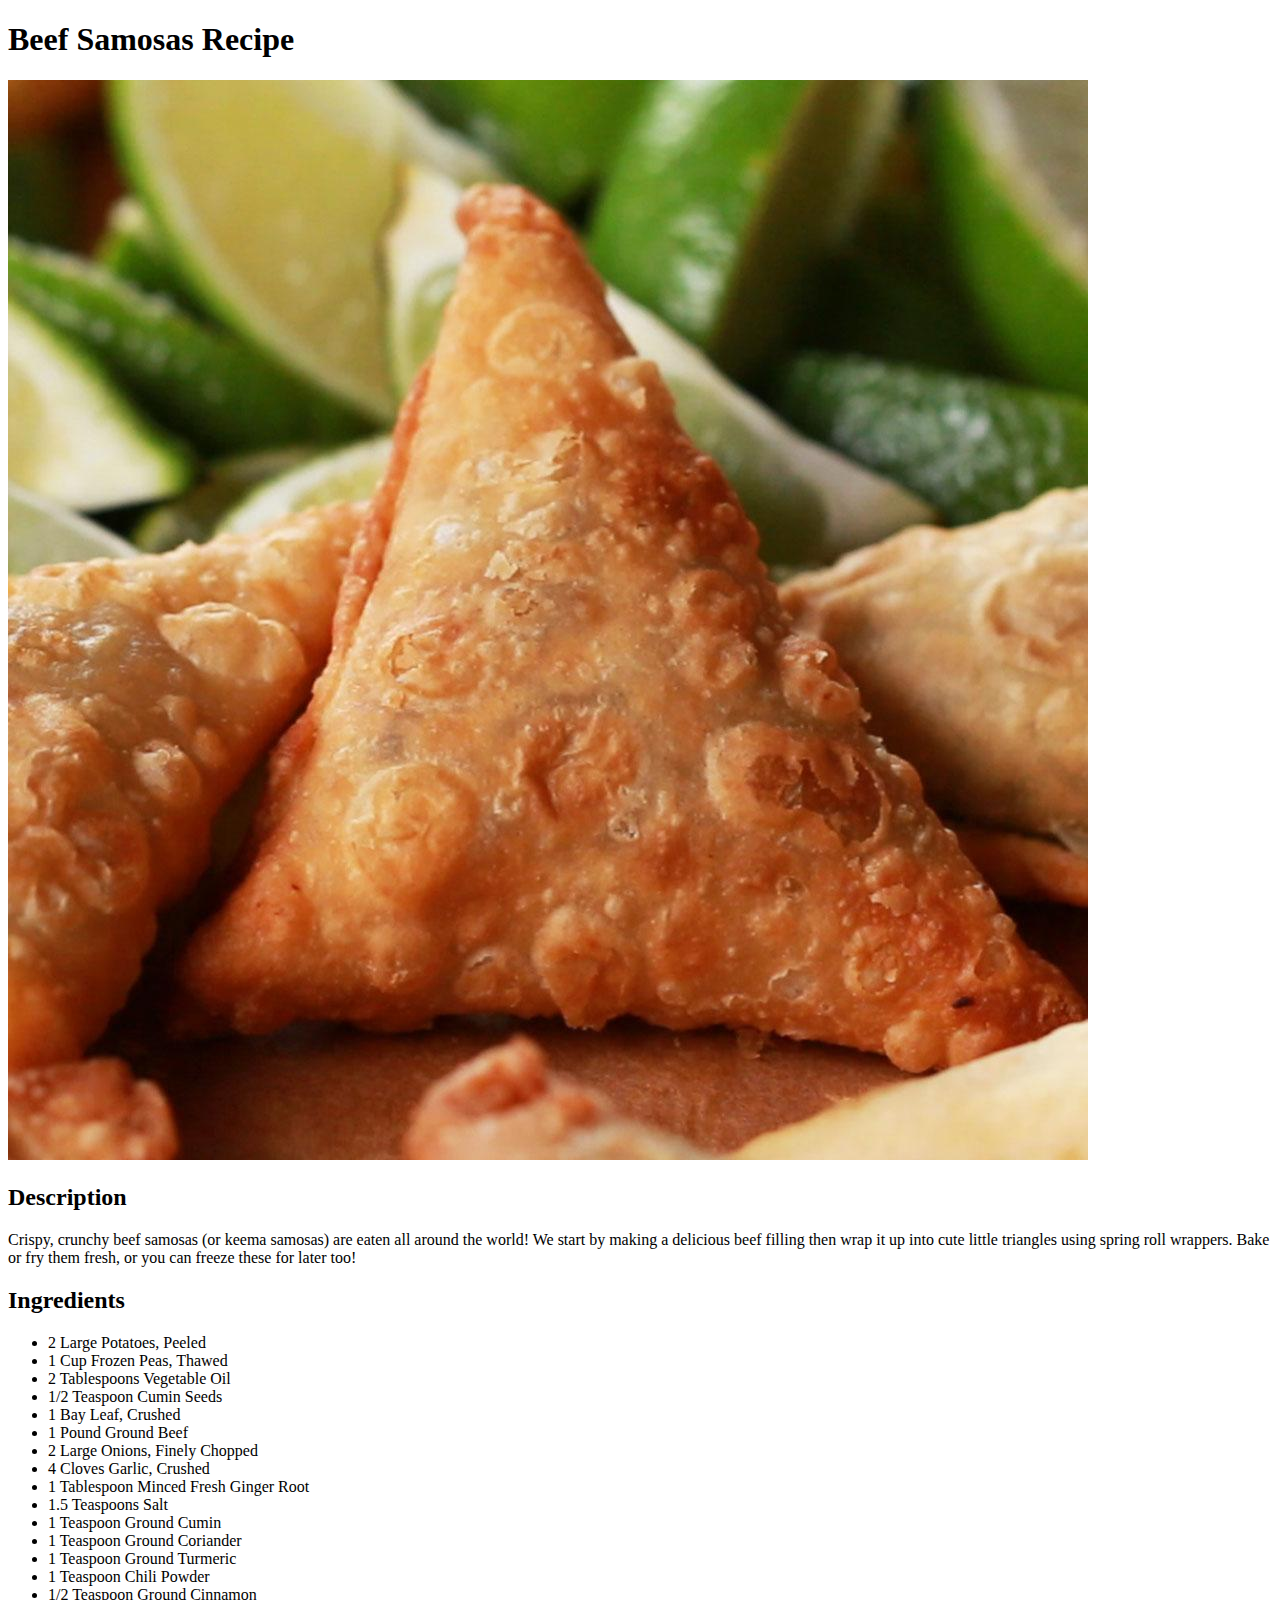
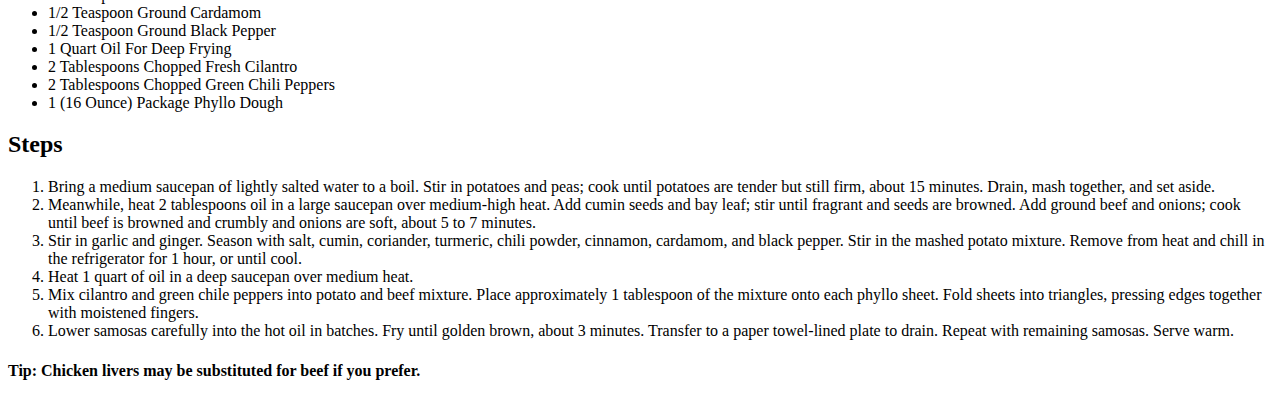
==== recipes/beef-samosas.html @ e7dfa101 "Add necessary files for Recipe Page project" ====
<!DOCTYPE html>

<html lang="en">

    <head>

        <meta charset = "UTF-8">

        <title>Beef Samosas Recipe</title>

    </head>

    <body>

        <h1>Beef Samosas Recipe</h1>

        <img src = "../images/samosas.jpg" alt = "A Mouthwatering Picture Of Beef Samosas" height = "1080" width = "1080">

        <h2>Description</h2>

        <p>
            
            Crispy, crunchy beef samosas (or keema samosas) are eaten all around the world! We start by making a delicious beef filling then wrap it up into cute little triangles using spring roll wrappers. Bake or fry them fresh, or you can freeze these for later too!

        </p>

        <h2>Ingredients</h2>

        <ul>
            <li>2 Large Potatoes, Peeled</li>
            <li>1 Cup Frozen Peas, Thawed</li>
            <li>2 Tablespoons Vegetable Oil</li>
            <li>1/2 Teaspoon Cumin Seeds</li>
            <li>1 Bay Leaf, Crushed</li>
            <li>1 Pound Ground Beef</li>
            <li>2 Large Onions, Finely Chopped</li>
            <li>4 Cloves Garlic, Crushed</li>
            <li>1 Tablespoon Minced Fresh Ginger Root</li>
            <li>1.5 Teaspoons Salt</li>
            <li>1 Teaspoon Ground Cumin</li>
            <li>1 Teaspoon Ground Coriander</li>
            <li>1 Teaspoon Ground Turmeric</li>
            <li>1 Teaspoon Chili Powder</li>
            <li>1/2 Teaspoon Ground Cinnamon</li>
            <li>1/2 Teaspoon Ground Cardamom</li>
            <li>1/2 Teaspoon Ground Black Pepper</li>
            <li>1 Quart Oil For Deep Frying</li>
            <li>2 Tablespoons Chopped Fresh Cilantro</li>
            <li>2 Tablespoons Chopped Green Chili Peppers</li>
            <li>1 (16 Ounce) Package Phyllo Dough</li>
        </ul>

        <h2>Steps</h2> <!-- Could Name It Procedure Or Something But Whatever, The Simpler It Sounds The Better I Guess -->

        <ol>
            <li>Bring a medium saucepan of lightly salted water to a boil. Stir in potatoes and peas; cook until potatoes are tender but still firm, about 15 minutes. Drain, mash together, and set aside.</li>
            <li>Meanwhile, heat 2 tablespoons oil in a large saucepan over medium-high heat. Add cumin seeds and bay leaf; stir until fragrant and seeds are browned. Add ground beef and onions; cook until beef is browned and crumbly and onions are soft, about 5 to 7 minutes.</li>
            <li>Stir in garlic and ginger. Season with salt, cumin, coriander, turmeric, chili powder, cinnamon, cardamom, and black pepper. Stir in the mashed potato mixture. Remove from heat and chill in the refrigerator for 1 hour, or until cool.</li>
            <li>Heat 1 quart of oil in a deep saucepan over medium heat.</li>
            <li>Mix cilantro and green chile peppers into potato and beef mixture. Place approximately 1 tablespoon of the mixture onto each phyllo sheet. Fold sheets into triangles, pressing edges together with moistened fingers.</li>
            <li>Lower samosas carefully into the hot oil in batches. Fry until golden brown, about 3 minutes. Transfer to a paper towel-lined plate to drain. Repeat with remaining samosas. Serve warm.            </li>
        </ol>

        <h4>Tip: Chicken livers may be substituted for beef if you prefer.</h6>

    </body>

</html>
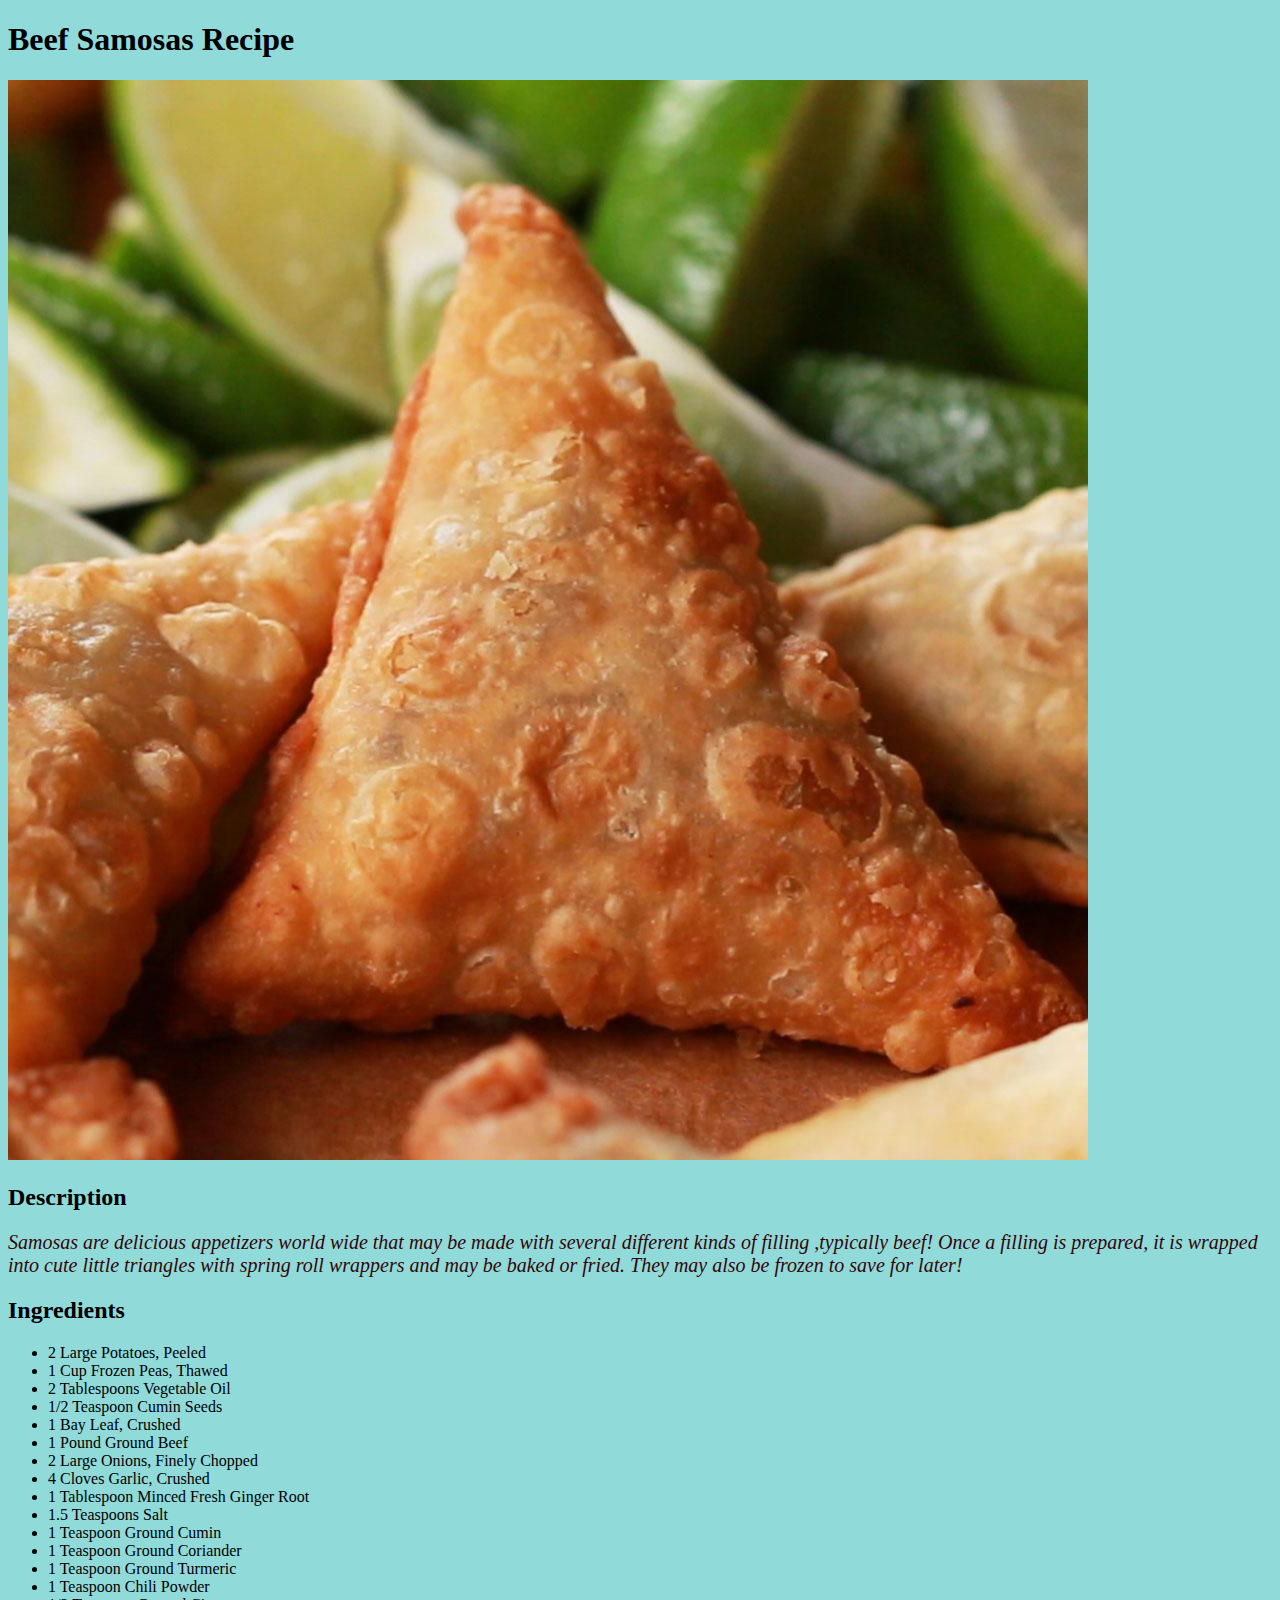
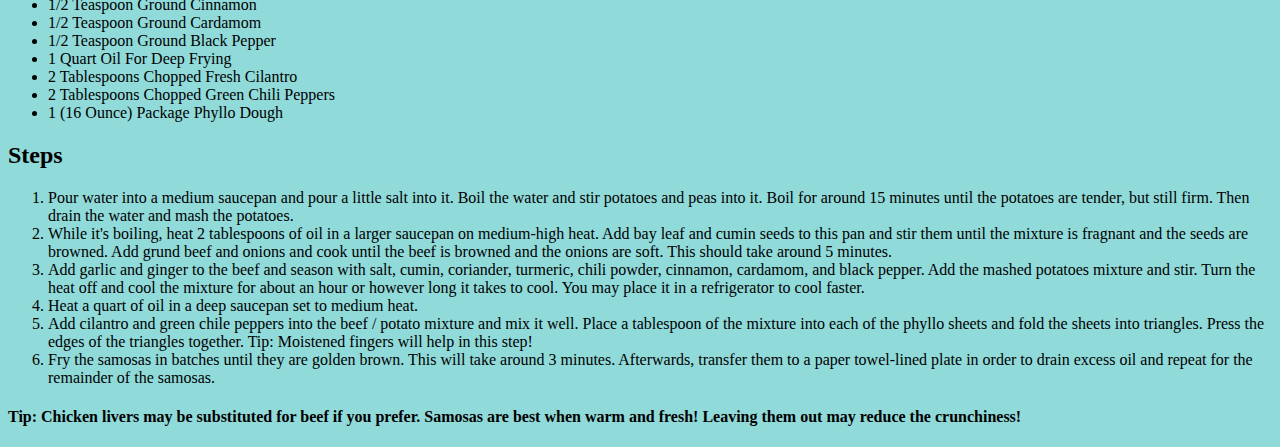
==== commit 811f44b1: "Add slight CSS to code and rephrase some wording" ====
--- a/recipes/beef-samosas.html
+++ b/recipes/beef-samosas.html
@@ -7,6 +7,7 @@
         <meta charset = "UTF-8">
 
         <title>Beef Samosas Recipe</title>
+        <link rel = "stylesheet" href = "../CSS.css">
 
     </head>
 
@@ -18,9 +19,10 @@
 
         <h2>Description</h2>
 
-        <p>
+        <p class = "recipe-desc">
             
-            Crispy, crunchy beef samosas (or keema samosas) are eaten all around the world! We start by making a delicious beef filling then wrap it up into cute little triangles using spring roll wrappers. Bake or fry them fresh, or you can freeze these for later too!
+<!-- May use em but going to use CSS so font style italics and a class for Desc-->
+            Samosas are delicious appetizers world wide that may be made with several different kinds of filling ,typically beef! Once a filling is prepared, it is wrapped into cute little triangles with spring roll wrappers and may be baked or fried. They may also be frozen to save for later!
 
         </p>
 
@@ -53,15 +55,15 @@
         <h2>Steps</h2> <!-- Could Name It Procedure Or Something But Whatever, The Simpler It Sounds The Better I Guess -->
 
         <ol>
-            <li>Bring a medium saucepan of lightly salted water to a boil. Stir in potatoes and peas; cook until potatoes are tender but still firm, about 15 minutes. Drain, mash together, and set aside.</li>
-            <li>Meanwhile, heat 2 tablespoons oil in a large saucepan over medium-high heat. Add cumin seeds and bay leaf; stir until fragrant and seeds are browned. Add ground beef and onions; cook until beef is browned and crumbly and onions are soft, about 5 to 7 minutes.</li>
-            <li>Stir in garlic and ginger. Season with salt, cumin, coriander, turmeric, chili powder, cinnamon, cardamom, and black pepper. Stir in the mashed potato mixture. Remove from heat and chill in the refrigerator for 1 hour, or until cool.</li>
-            <li>Heat 1 quart of oil in a deep saucepan over medium heat.</li>
-            <li>Mix cilantro and green chile peppers into potato and beef mixture. Place approximately 1 tablespoon of the mixture onto each phyllo sheet. Fold sheets into triangles, pressing edges together with moistened fingers.</li>
-            <li>Lower samosas carefully into the hot oil in batches. Fry until golden brown, about 3 minutes. Transfer to a paper towel-lined plate to drain. Repeat with remaining samosas. Serve warm.            </li>
+            <li>Pour water into a medium saucepan and pour a little salt into it. Boil the water and stir potatoes and peas into it. Boil for around 15 minutes until the potatoes are tender, but still firm. Then drain the water and mash the potatoes.</li>
+            <li>While it's boiling, heat 2 tablespoons of oil in a larger saucepan on medium-high heat. Add bay leaf and cumin seeds to this pan and stir them until the mixture is fragnant and the seeds are browned. Add grund beef and onions and cook until the beef is browned and the onions are soft. This should take around 5 minutes.</li>
+            <li>Add garlic and ginger to the beef and season with salt, cumin, coriander, turmeric, chili powder, cinnamon, cardamom, and black pepper. Add the mashed potatoes mixture and stir. Turn the heat off and cool the mixture for about an hour or however long it takes to cool. You may place it in a refrigerator to cool faster.</li>
+            <li>Heat a quart of oil in a deep saucepan set to medium heat.</li>
+            <li>Add cilantro and green chile peppers into the beef / potato mixture and mix it well. Place a tablespoon of the mixture into each of the phyllo sheets and fold the sheets into triangles. Press the edges of the triangles together. Tip: Moistened fingers will help in this step!</li>
+            <li>Fry the samosas in batches until they are golden brown. This will take around 3 minutes. Afterwards, transfer them to a paper towel-lined plate in order to drain excess oil and repeat for the remainder of the samosas.</li>
         </ol>
 
-        <h4>Tip: Chicken livers may be substituted for beef if you prefer.</h6>
+        <h4>Tip: Chicken livers may be substituted for beef if you prefer. Samosas are best when warm and fresh! Leaving them out may reduce the crunchiness!</h6>
 
     </body>
 
--- a/CSS.css
+++ b/CSS.css
@@ -0,0 +1,18 @@
+body{
+    background-color: rgb(144, 218, 218);
+}
+
+.recipe-list {
+    color: gold;
+}
+
+li button {
+    background-color: bisque;
+}
+
+.recipe-desc {
+    font-style: italic;
+    font-weight: 500;
+    color: rgb(51, 6, 6);
+    font-size: 20px;
+}